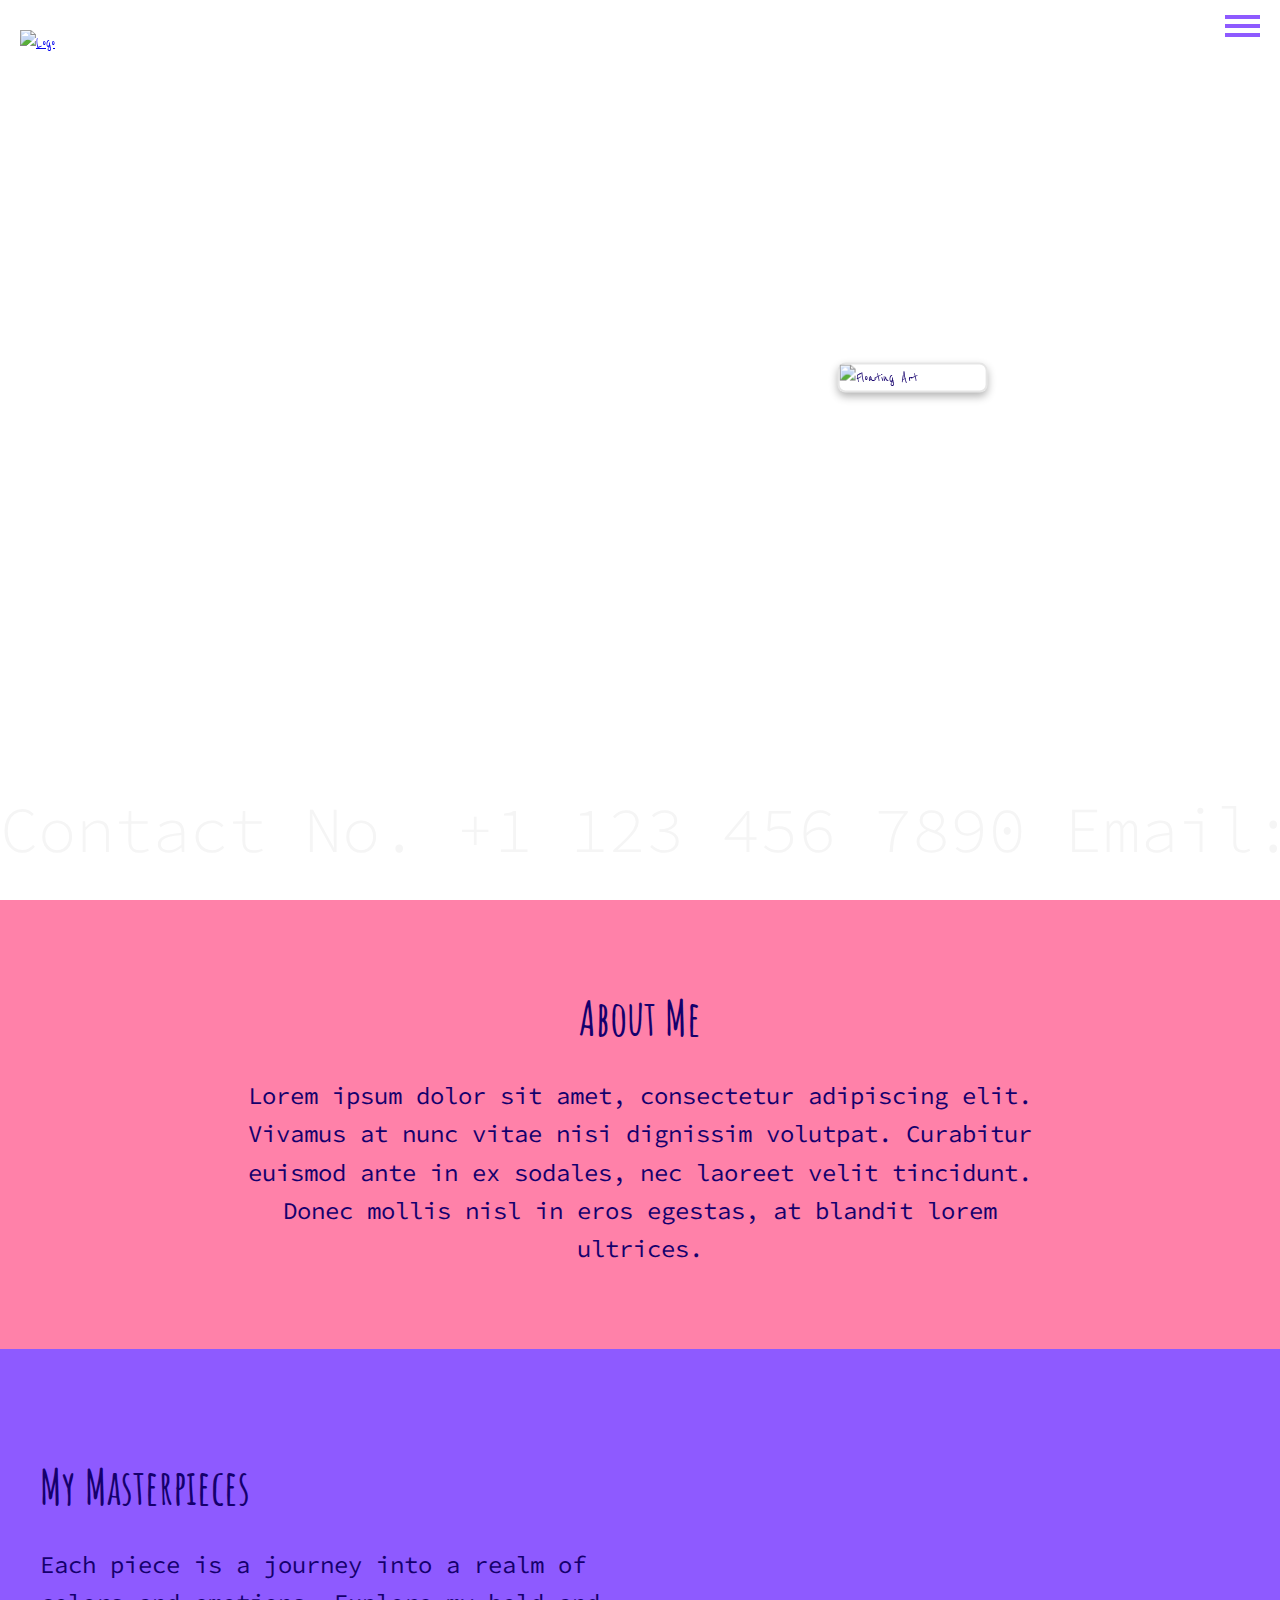
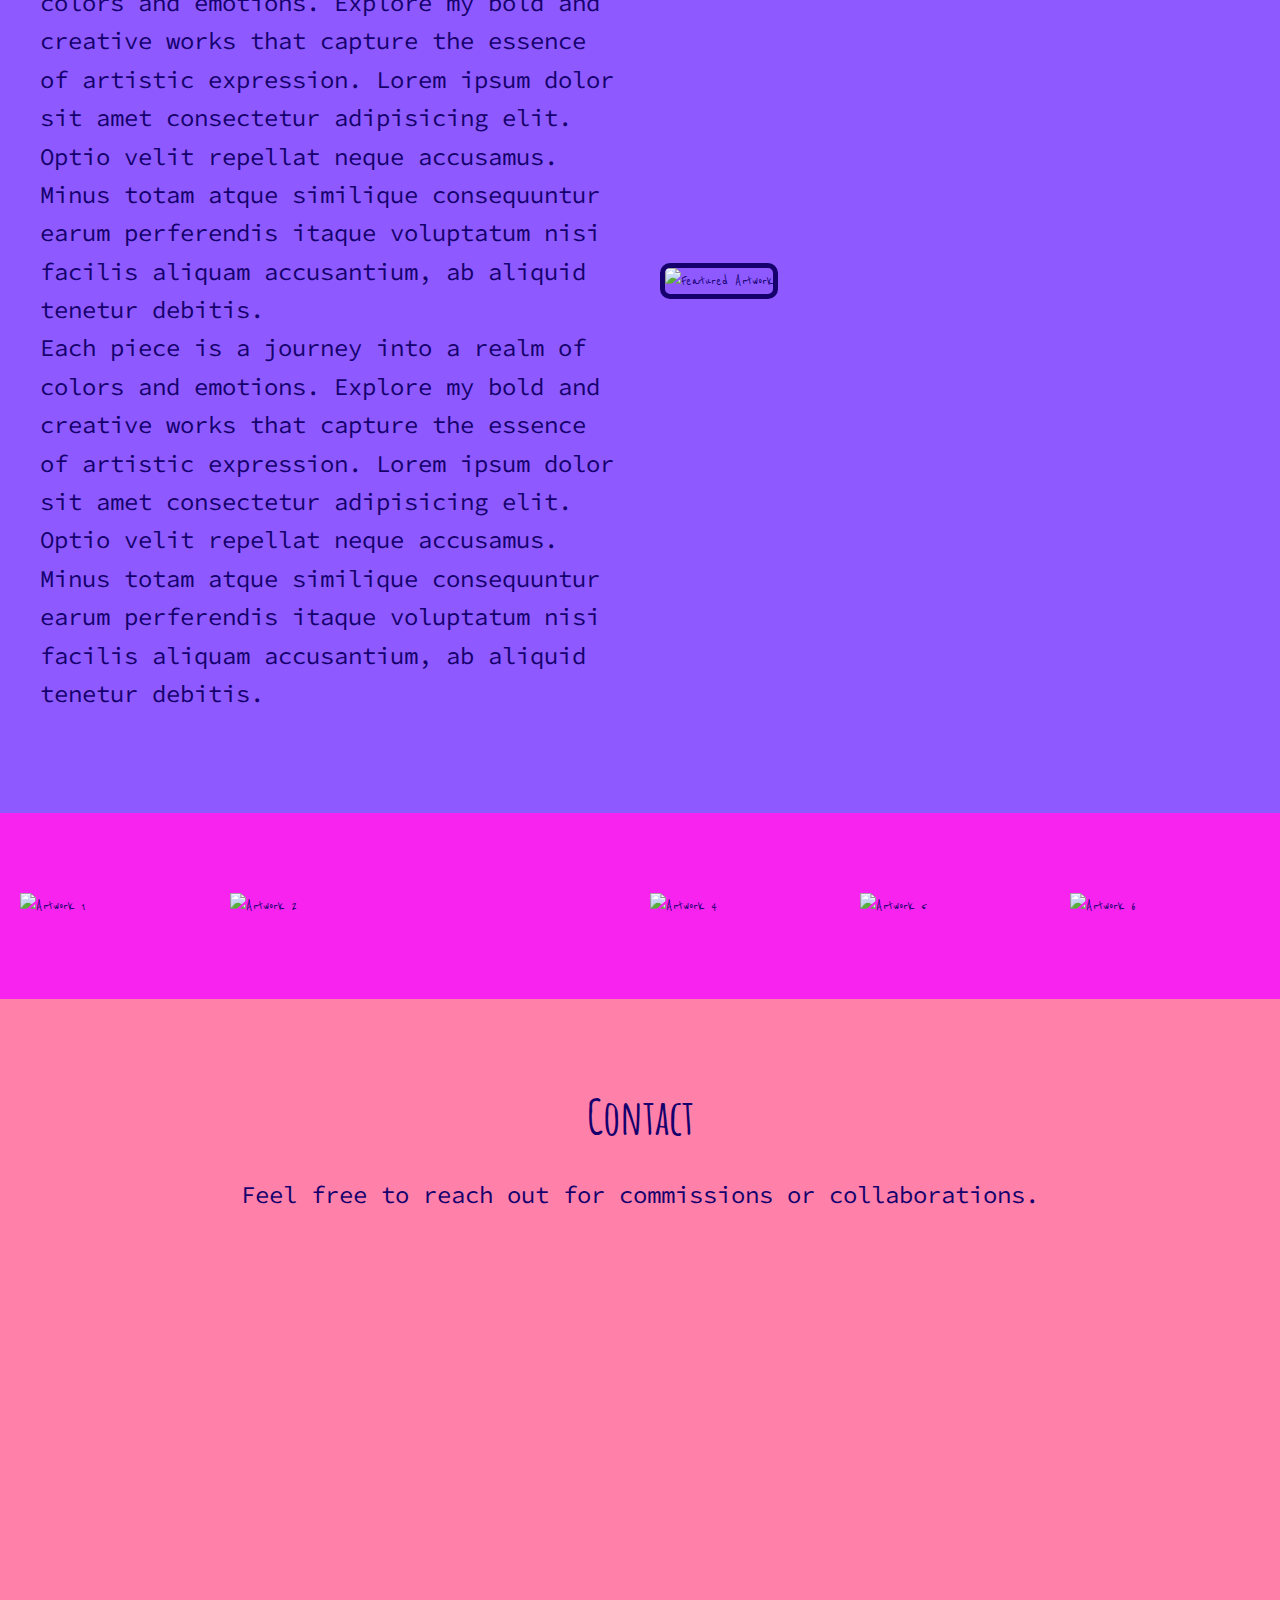
==== public/index.html @ 8ee1802f "modify for ver server" ====
<!DOCTYPE html>
<html lang="en">
<head>
  <meta charset="UTF-8" />
  <meta name="viewport" content="width=device-width, initial-scale=1.0" />
  <title>Farnoosh Portfolio</title>
  <!-- Google Fonts: Lobster for headers and Roboto for body -->
  <link rel="preconnect" href="https://fonts.googleapis.com">
  <link rel="preconnect" href="https://fonts.gstatic.com" crossorigin>
  <link href="https://fonts.googleapis.com/css2?family=Amatic+SC:wght@400;700&family=Reenie+Beanie&family=Source+Code+Pro:ital,wght@0,200..900;1,200..900&display=swap" rel="stylesheet">
  <link rel="stylesheet" href="style.css" />
</head>
<body>
  <!-- Header with Burger Menu -->
  <header>
    <div class="burger-menu">
      <div class="burger-icon">
        <span></span>
        <span></span>
        <span></span>
      </div>
      <nav class="menu">
        <ul>
          <li><a href="#about">About</a></li>
          <li><a href="#portfolio">Works</a></li>
          <li><a href="#contact">Contact</a></li>
        </ul>
      </nav>
    </div>
  </header>

  <a href="index.html" class="logo">
    <img src="./public/logo.gif" alt="Logo" />
  </a>

  <div id="floating-image">
    <img src="./public/bouncing-ball.gif" alt="Floating Art" />
  </div>

  <!-- Hero Section with Background Image -->
  <section class="hero">
    <h1 id="unique-font">Farnoosh Portfolio</h1>
    <h3 id="paragraph-font"><br>1998, Toronto Based.</h3>
  </section>

  <!-- About Section -->
  <section class="intro" id="about">
    <h2 id="title-font">About Me</h2>
    <p id="paragraph-font">
      Lorem ipsum dolor sit amet, consectetur adipiscing elit. Vivamus at nunc vitae nisi dignissim volutpat. Curabitur euismod ante in ex sodales, nec laoreet velit tincidunt. Donec mollis nisl in eros egestas, at blandit lorem ultrices.
    </p>
  </section>

  <!-- Portfolio Section -->
  <section class="portfolio" id="portfolio">
    <div class="portfolio-description">
      <h2 id="title-font">My Masterpieces</h2>
      <p id="paragraph-font">
        Each piece is a journey into a realm of colors and emotions. Explore my bold and creative works that capture the essence of artistic expression. Lorem ipsum dolor sit amet consectetur adipisicing elit. Optio velit repellat neque accusamus. Minus totam atque similique consequuntur earum perferendis itaque voluptatum nisi facilis aliquam accusantium, ab aliquid tenetur debitis.</br>
      </p>
      <p id="paragraph-font">
        Each piece is a journey into a realm of colors and emotions. Explore my bold and creative works that capture the essence of artistic expression. Lorem ipsum dolor sit amet consectetur adipisicing elit. Optio velit repellat neque accusamus. Minus totam atque similique consequuntur earum perferendis itaque voluptatum nisi facilis aliquam accusantium, ab aliquid tenetur debitis.
      </p>
    </div>
    <div class="portfolio-highlight">
      <img src="./public/boom.gif" alt="Featured Artwork" />
    </div>
  </section>

  <!-- Gallery Section with Creative, Randomly Animated Images -->
  <section class="gallery" id="gallery">
    <div class="gallery-grid">
      <div class="grid-item"><img src="./public/111.jfif" alt="Artwork 1" /></div>
      <div class="grid-item"><img src="./public/112.jfif" alt="Artwork 2" /></div>
      <div class="grid-item"><img src="./public/tv.gif" alt="Artwork 3" /></div>
      <div class="grid-item"><img src="./public/113.jfif" alt="Artwork 4" /></div>
      <div class="grid-item"><img src="./public/114.jfif" alt="Artwork 5" /></div>
      <div class="grid-item"><img src="./public/vibration.gif" alt="Artwork 6" /></div>
    </div>
  </section>

  <!-- Contact Section -->
  <section class="contact" id="contact">
    <h2 id="title-font">Contact</h2>
    <p id="paragraph-font">
      Feel free to reach out for commissions or collaborations.
    </p>
    <div class="contact-form-container">
      <form class="contact-form">
        <input type="text" name="name" placeholder="Your Name" required />
        <input type="email" name="email" placeholder="Your Email" required />
        <textarea name="message" placeholder="Your Message" required></textarea>
        <button type="submit">Submit</button>
      </form>
    </div>
  </section>

  <!-- Footer Section with Animated Lorem -->
  <footer>
    <p class="footer-text" id="paragraph-font-footer">
      Contact No. +1 123 456 7890 Email: farnoosh.paint@yahoo.com Address: 1234 Art Street, Toronto, ON, Canada
    </p>
  </footer>

  <script src="script.js"></script>
</body>
</html>
---- public/style.css ----
/* Hot Dream Color Palette */
:root {
  --color1: #F923EF; /* Vivid Pink */
  --color2: #FF81A9; /* Soft Pink */
  --color3: #15006D; /* Deep Indigo */
  --color4: #8E5AFF; /* Light Purple */
}
/* font palletts */
#unique-font {
  font-family: "Reenie Beanie", serif;
  font-weight: 400;
  font-style: normal;
}

#title-font {
  font-family: "Amatic SC", serif;
  font-weight: 700;
  font-style: normal;
}

#paragraph-font {
  font-family: "Source Code Pro", serif;
  font-optical-sizing: auto;
  font-weight: 400;
  font-style: normal;
}

#paragraph-font-footer {
  font-family: "Source Code Pro", serif;
  font-size: 4rem;
  font-weight: 300;
  font-style: normal;
  color: whitesmoke;
}

/* Reset & Base Styles */
* {
  margin: 0;
  padding: 0;
  box-sizing: border-box;
}
body {
  font-family: "Reenie Beanie", serif;
  background: #fff;
  color: var(--color3);
  line-height: 1.6;
}

/* Headers with Big, Retro-Inspired Fonts */
h1, h2 {
  font-family: 'Lobster', cursive;
}

/* Header & Burger Menu */
header {
  position: fixed;
  top: 0;
  width: 100%;
  padding: 10px 20px;
  z-index: 1000;
  display: flex;
  justify-content: flex-end;
}
.burger-menu {
  position: relative;
}
.burger-icon {
  width: 35px;
  cursor: pointer;
}
.burger-icon span {
  display: block;
  height: 4px;
  background: var(--color4);
  margin: 5px 0;
  transition: 0.4s;
}
.menu {
  position: absolute;
  top: 45px;
  right: 0;
  background: black;
  padding: 10px;
  border-radius: 5px;
  display: none;
}
.menu ul {
  list-style: none;
}
.menu li {
  margin: 10px 0;
}
.menu li a {
  text-decoration: none;
  color: var(--color4);
  font-size: 1.2rem;
  font-weight: bold;
}

/* Hero Section with Background Image & Animation */
.hero {
  height: 100vh;
  background: url('./public/abstract-hero.jpg') no-repeat center center/cover;
  position: relative;
  display: flex;
  align-items: center;
  justify-content: center;
  text-align: center;
  color: white;
  /* Start scaled up for the animated reveal */
  transform: scale(1.2);
}
.hero.animate-bg {
  animation: heroBgScale 2s ease-out forwards;
}
@keyframes heroBgScale {
  from { transform: scale(1.2); }
  to { transform: scale(1); }
}
.hero h1 {
  font-size: 4rem;
  opacity: 1;
}

/* Intro Section */
.intro {
  padding: 80px 20px;
  background: var(--color2);
  text-align: center;
}
.intro h2 {
  font-size: 3rem;
  margin-bottom: 20px;
  color: var(--color3);
}
.intro p {
  max-width: 800px;
  margin: 0 auto;
  font-size: 1.5rem;
}

/* Portfolio Section */
.portfolio {
  padding: 80px 20px;
  display: flex;
  flex-wrap: wrap;
  align-items: center;
  justify-content: center;
  background: var(--color4);
  color: var(--color3);
}
.portfolio-description {
  flex: 1 1 400px;
  padding: 20px;
}
.portfolio-description h2 {
  font-size: 3rem;
  margin-bottom: 20px;
}
.portfolio-description p {
  font-size: 1.5rem;
}
.portfolio-highlight {
  flex: 1 1 400px;
  padding: 20px;
}
.portfolio-highlight img {
  width: 100%;
  border: 5px solid var(--color3);
  border-radius: 10px;
  transition: transform 0.5s ease;
}
.portfolio-highlight img:hover {
  transform: scale(1.05);
}

/* Gallery Section – Creative, Random-Looking Grid */
.gallery {
  padding: 80px 20px;
  background: var(--color1);
}
.gallery-grid {
  display: grid;
  grid-template-columns: repeat(auto-fit, minmax(150px, 1fr));
  grid-gap: 20px;
}
.gallery-grid .grid-item {
  position: relative;
  overflow: hidden;
}
.gallery-grid .grid-item img {
  width: 100%;
  height: auto;
  transition: transform 0.5s ease;
}
.gallery-grid .grid-item:hover img {
  transform: scale(1.1);
}

/* Contact Section */
.contact {
  padding: 80px 20px;
  background: var(--color2);
  text-align: center;
}
.contact h2 {
  font-size: 3rem;
  margin-bottom: 20px;
  color: var(--color3);
}
.contact p {
  font-size: 1.5rem;
}

/* Responsive Adjustments */
@media (max-width: 768px) {
  .hero h1 {
    font-size: 2.5rem;
  }
  .intro h2,
  .portfolio-description h2,
  .contact h2 {
    font-size: 2rem;
  }
  .intro p,
  .portfolio-description p,
  .contact p {
    font-size: 1.2rem;
  }
  .portfolio {
    flex-direction: column;
  }
}

/* Contact Form Container & Animation */
.contact-form-container {
  max-width: 600px;
  margin: 40px auto;
  animation: slideInUp 1s ease-out forwards;
  opacity: 0;
}

/* Contact Form Styling */
.contact-form {
  display: flex;
  flex-direction: column;
  gap: 20px;
  padding: 20px;
  background: #fff;
  border: 2px solid var(--color3);
  border-radius: 10px;
}

.contact-form input,
.contact-form textarea {
  width: 100%;
  padding: 10px;
  border: 1px solid var(--color3);
  border-radius: 5px;
  font-family: "Source Code Pro", monospace;
  font-size: 1rem;
}

.contact-form textarea {
  resize: vertical;
  min-height: 100px;
}

/* Styled Submit Button */
.contact-form button {
  background: var(--color3);
  color: #fff;
  border: none;
  padding: 10px 20px;
  border-radius: 5px;
  font-size: 1.2rem;
  cursor: pointer;
  transition: background 0.3s ease;
}

.contact-form button:hover {
  background: var(--color4);
}

/* Slide-In Animation for the Contact Form */
@keyframes slideInUp {
  from {
    transform: translateY(50px);
    opacity: 0;
  }
  to {
    transform: translateY(0);
    opacity: 1;
  }
}

/* Footer Section - Always Visible */
footer {
  position: fixed;
  bottom: 0;
  left: 0;
  width: 100%;
  padding: 20px 0;
  text-align: center;
  overflow: hidden; /* Hides overflow from the animated text */
  z-index: 1000; /* Ensures footer stays on top */
}

.footer-text {
  display: inline-block;
  white-space: nowrap; /* Prevents text from wrapping */
  animation: slideInRight 10s linear infinite;
  font-size: 1.2rem;
  color: var(--color3); /* Deep Indigo for contrast */
}

/* Animation: Translates text from left to right continuously */
@keyframes slideInRight {
  0% {
    transform: translateX(-100%);
  }
  100% {
    transform: translateX(100%);
  }
}

@media (max-width: 500px) {
  #paragraph-font-footer {
    font-family: "Source Code Pro", serif;
    font-size: 2rem;
    font-weight: 300;
    font-style: normal;
    color: whitesmoke;
  }
}

/* Logo styling */
.logo {
  position: fixed;
  top: 30px;
  left: 20px;
  z-index: 1001; /* Ensure it's above other elements */
  cursor: pointer;
}

.logo img {
  width: 150px;
  height: auto;
  display: block;
}

#floating-image {
  position: fixed;
  top: 0;
  left: 0;
  width: 150px; /* Adjust the size as needed */
  z-index: 1001; /* Ensure it stays above other elements */
  box-shadow: 0 4px 8px rgba(0, 0, 0, 0.3);
  border: 2px solid rgba(0, 0, 0, 0.1);
  border-radius: 8px; /* Optional: round the corners a bit */
}

#floating-image img {
  width: 100%;
  height: auto;
  display: block;
}
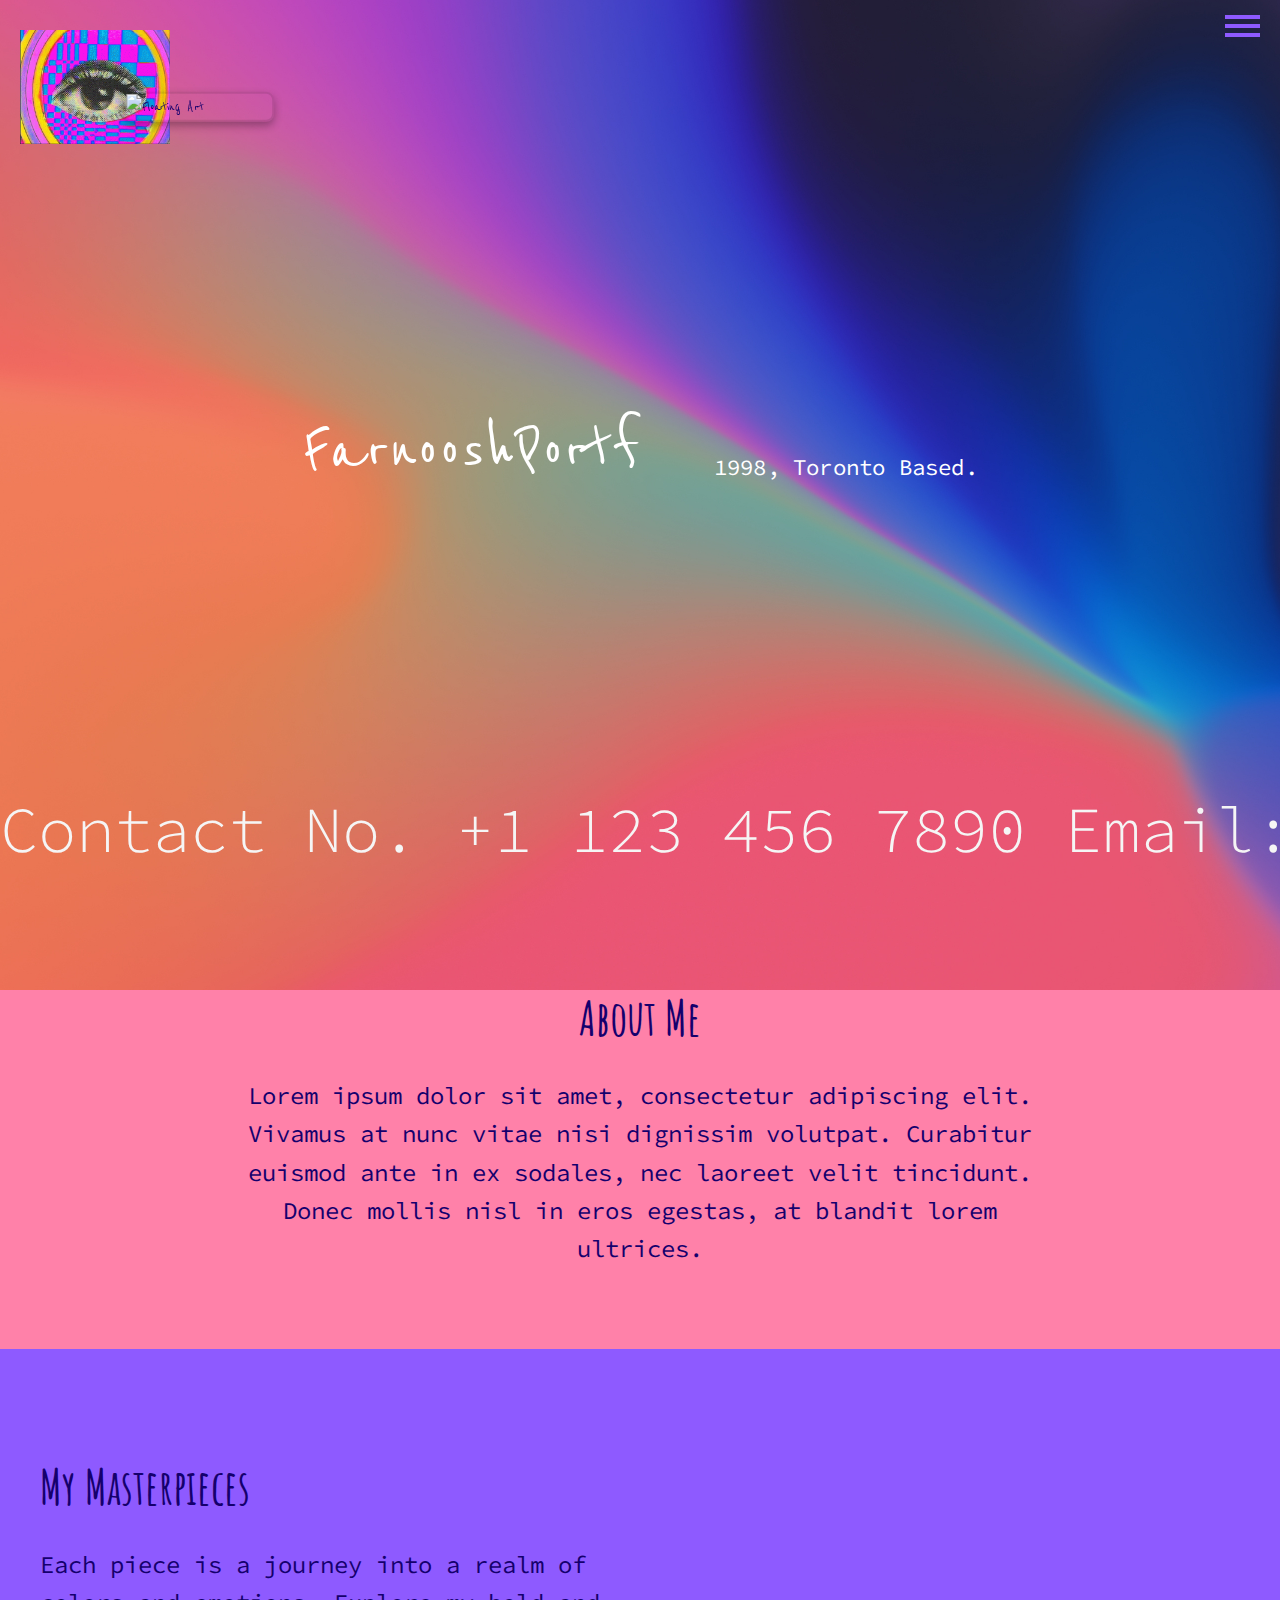
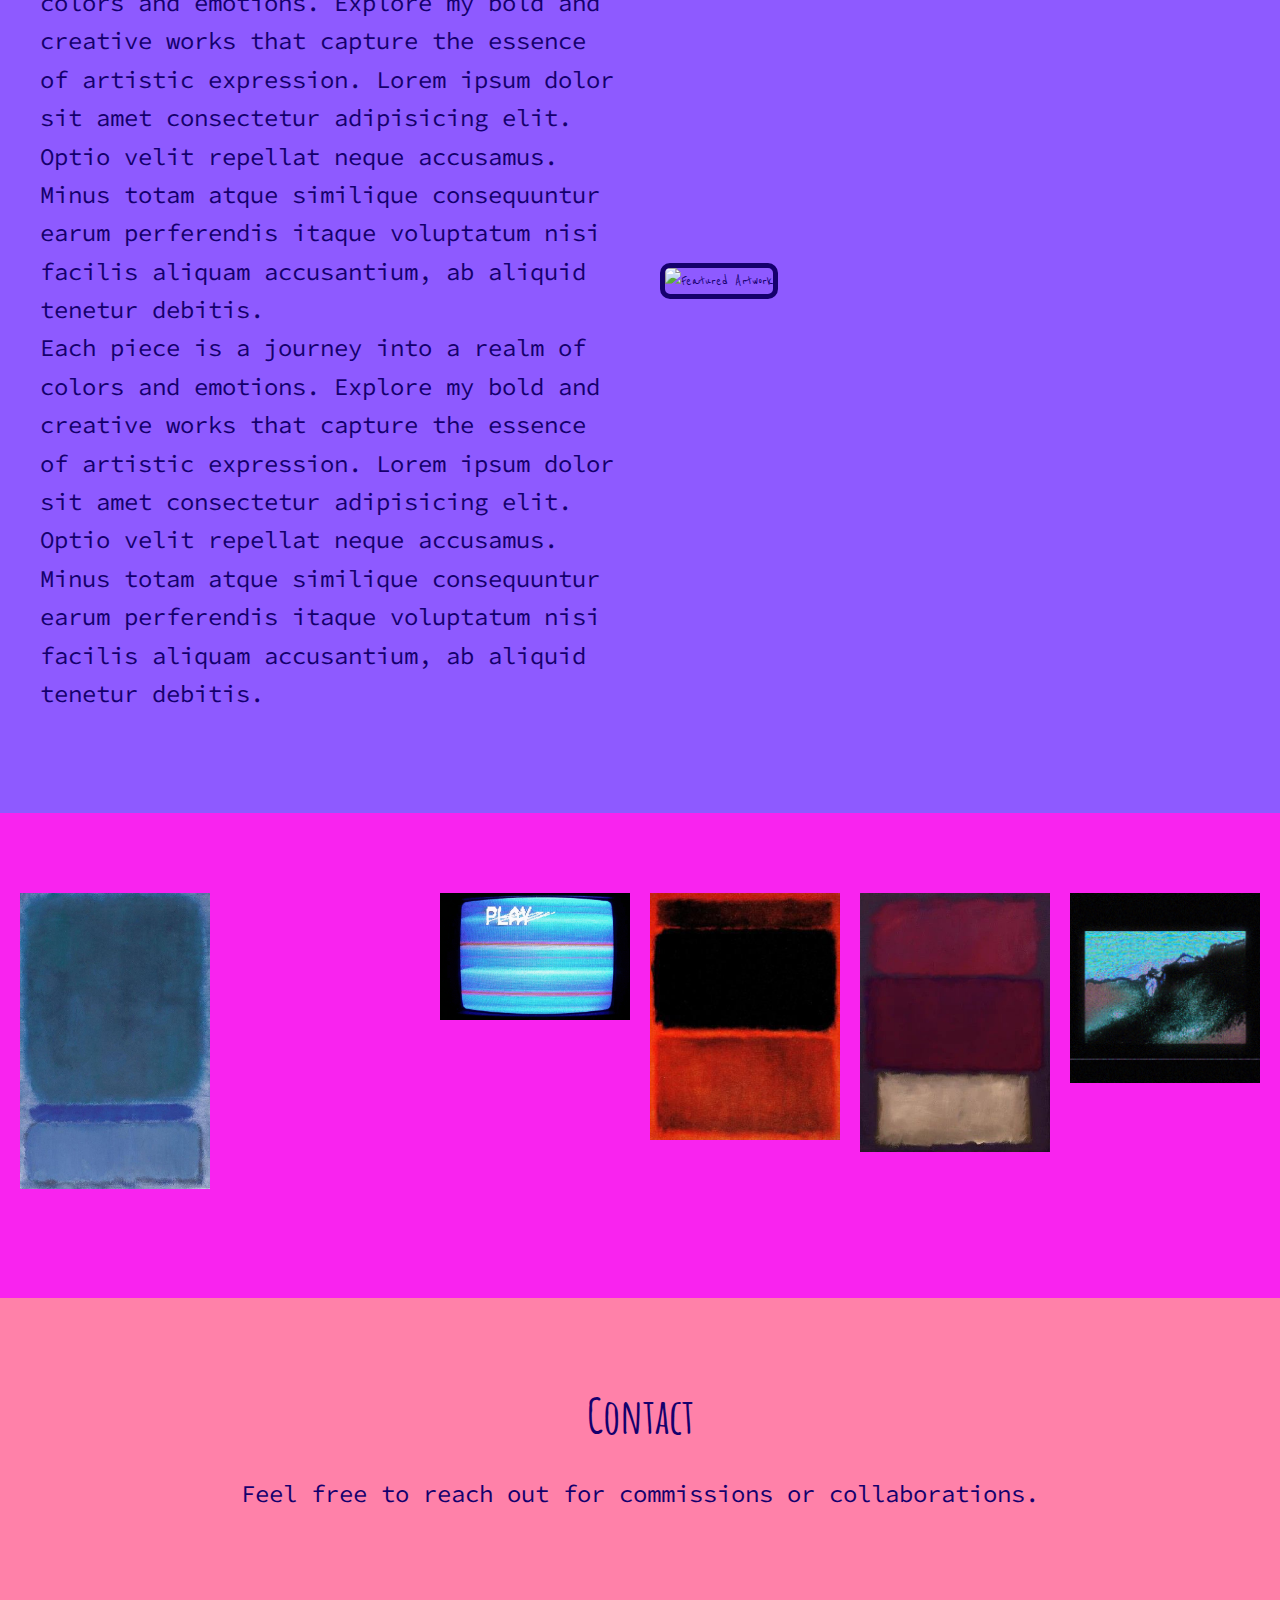
==== commit 1d635487: "index stand" ====
--- a/public/index.html
+++ b/public/index.html
@@ -30,11 +30,11 @@
   </header>
 
   <a href="index.html" class="logo">
-    <img src="./public/logo.gif" alt="Logo" />
+    <img src="./logo.gif" alt="Logo" />
   </a>
 
   <div id="floating-image">
-    <img src="./public/bouncing-ball.gif" alt="Floating Art" />
+    <img src="./bouncing-ball.gif" alt="Floating Art" />
   </div>
 
   <!-- Hero Section with Background Image -->
@@ -63,19 +63,19 @@
       </p>
     </div>
     <div class="portfolio-highlight">
-      <img src="./public/boom.gif" alt="Featured Artwork" />
+      <img src="./boom.gif" alt="Featured Artwork" />
     </div>
   </section>
 
   <!-- Gallery Section with Creative, Randomly Animated Images -->
   <section class="gallery" id="gallery">
     <div class="gallery-grid">
-      <div class="grid-item"><img src="./public/111.jfif" alt="Artwork 1" /></div>
-      <div class="grid-item"><img src="./public/112.jfif" alt="Artwork 2" /></div>
-      <div class="grid-item"><img src="./public/tv.gif" alt="Artwork 3" /></div>
-      <div class="grid-item"><img src="./public/113.jfif" alt="Artwork 4" /></div>
-      <div class="grid-item"><img src="./public/114.jfif" alt="Artwork 5" /></div>
-      <div class="grid-item"><img src="./public/vibration.gif" alt="Artwork 6" /></div>
+      <div class="grid-item"><img src="./111.jfif" alt="Artwork 1" /></div>
+      <div class="grid-item"><img src="./112.jfif" alt="Artwork 2" /></div>
+      <div class="grid-item"><img src="./tv.gif" alt="Artwork 3" /></div>
+      <div class="grid-item"><img src="./113.jfif" alt="Artwork 4" /></div>
+      <div class="grid-item"><img src="./114.jfif" alt="Artwork 5" /></div>
+      <div class="grid-item"><img src="./vibration.gif" alt="Artwork 6" /></div>
     </div>
   </section>
 
--- a/public/style.css
+++ b/public/style.css
@@ -100,7 +100,7 @@
 /* Hero Section with Background Image & Animation */
 .hero {
   height: 100vh;
-  background: url('./public/abstract-hero.jpg') no-repeat center center/cover;
+  background: url('./abstract-hero.jpg') no-repeat center center/cover;
   position: relative;
   display: flex;
   align-items: center;
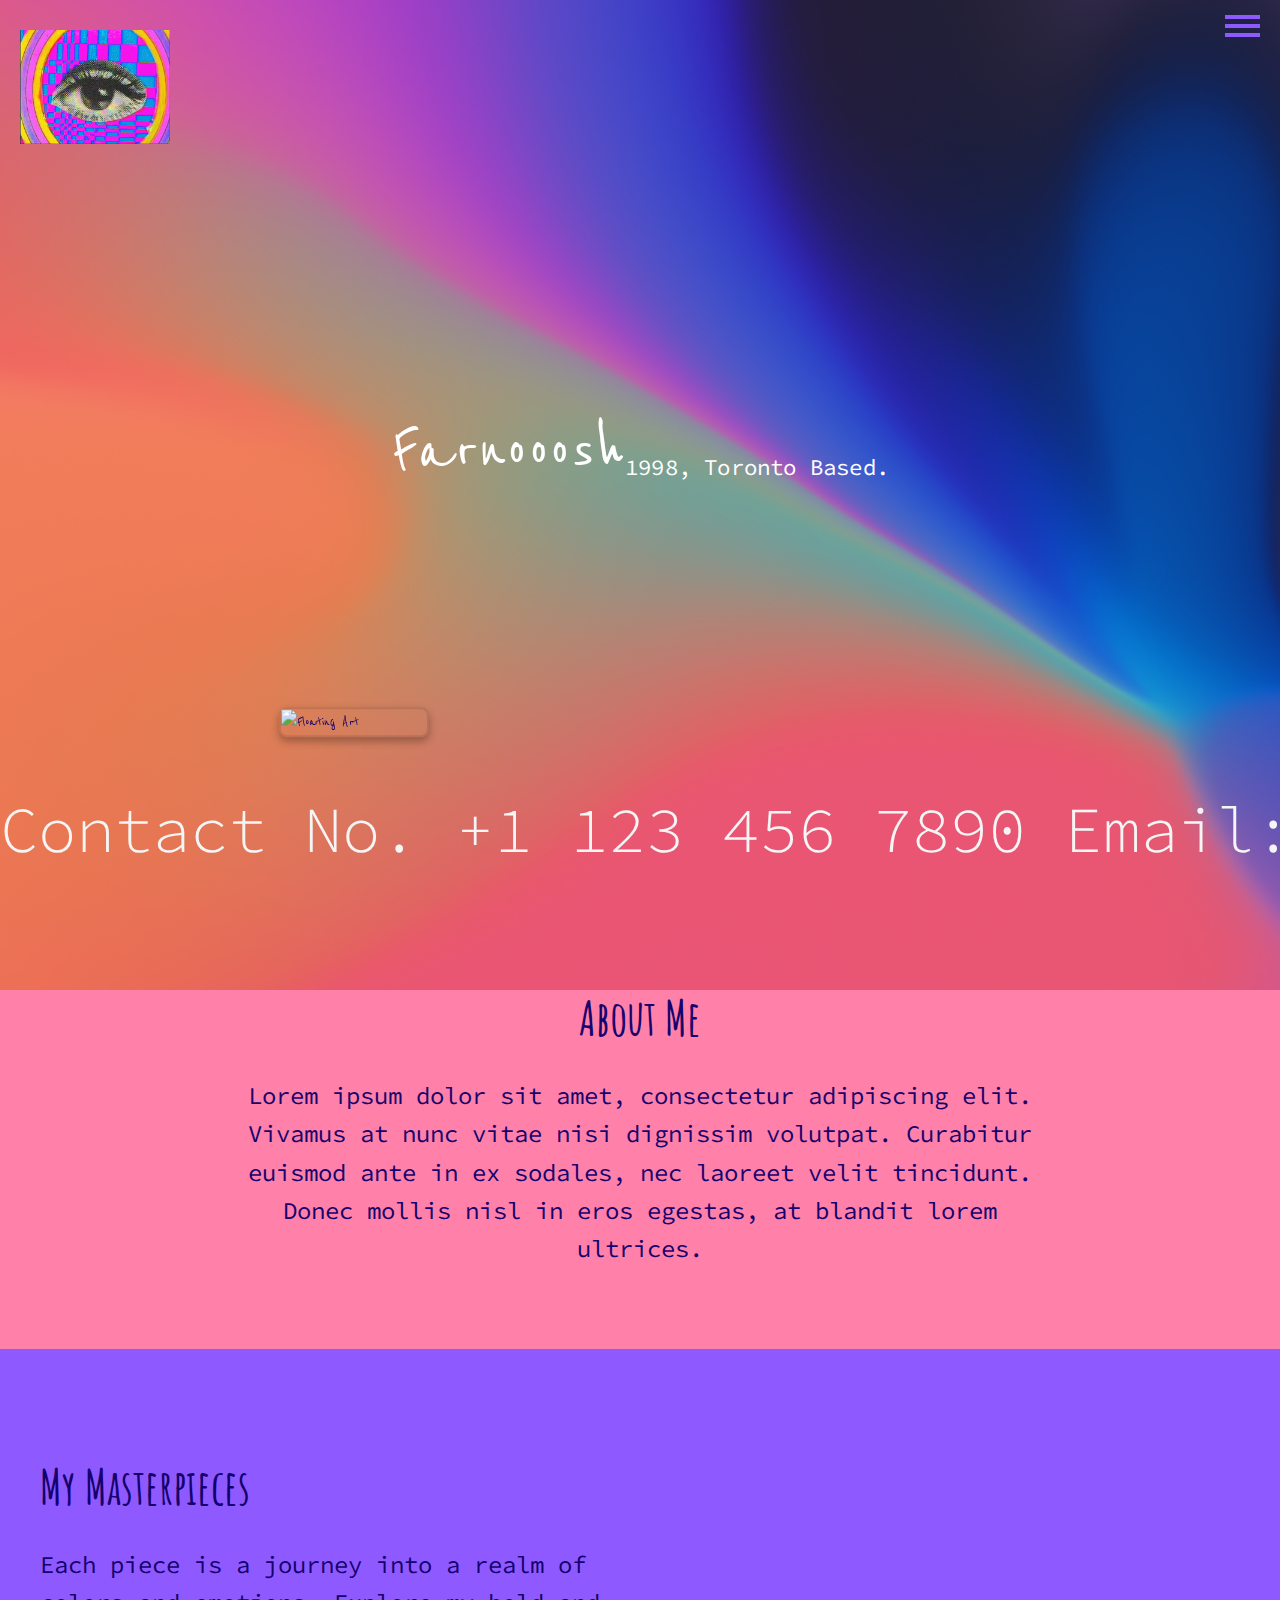
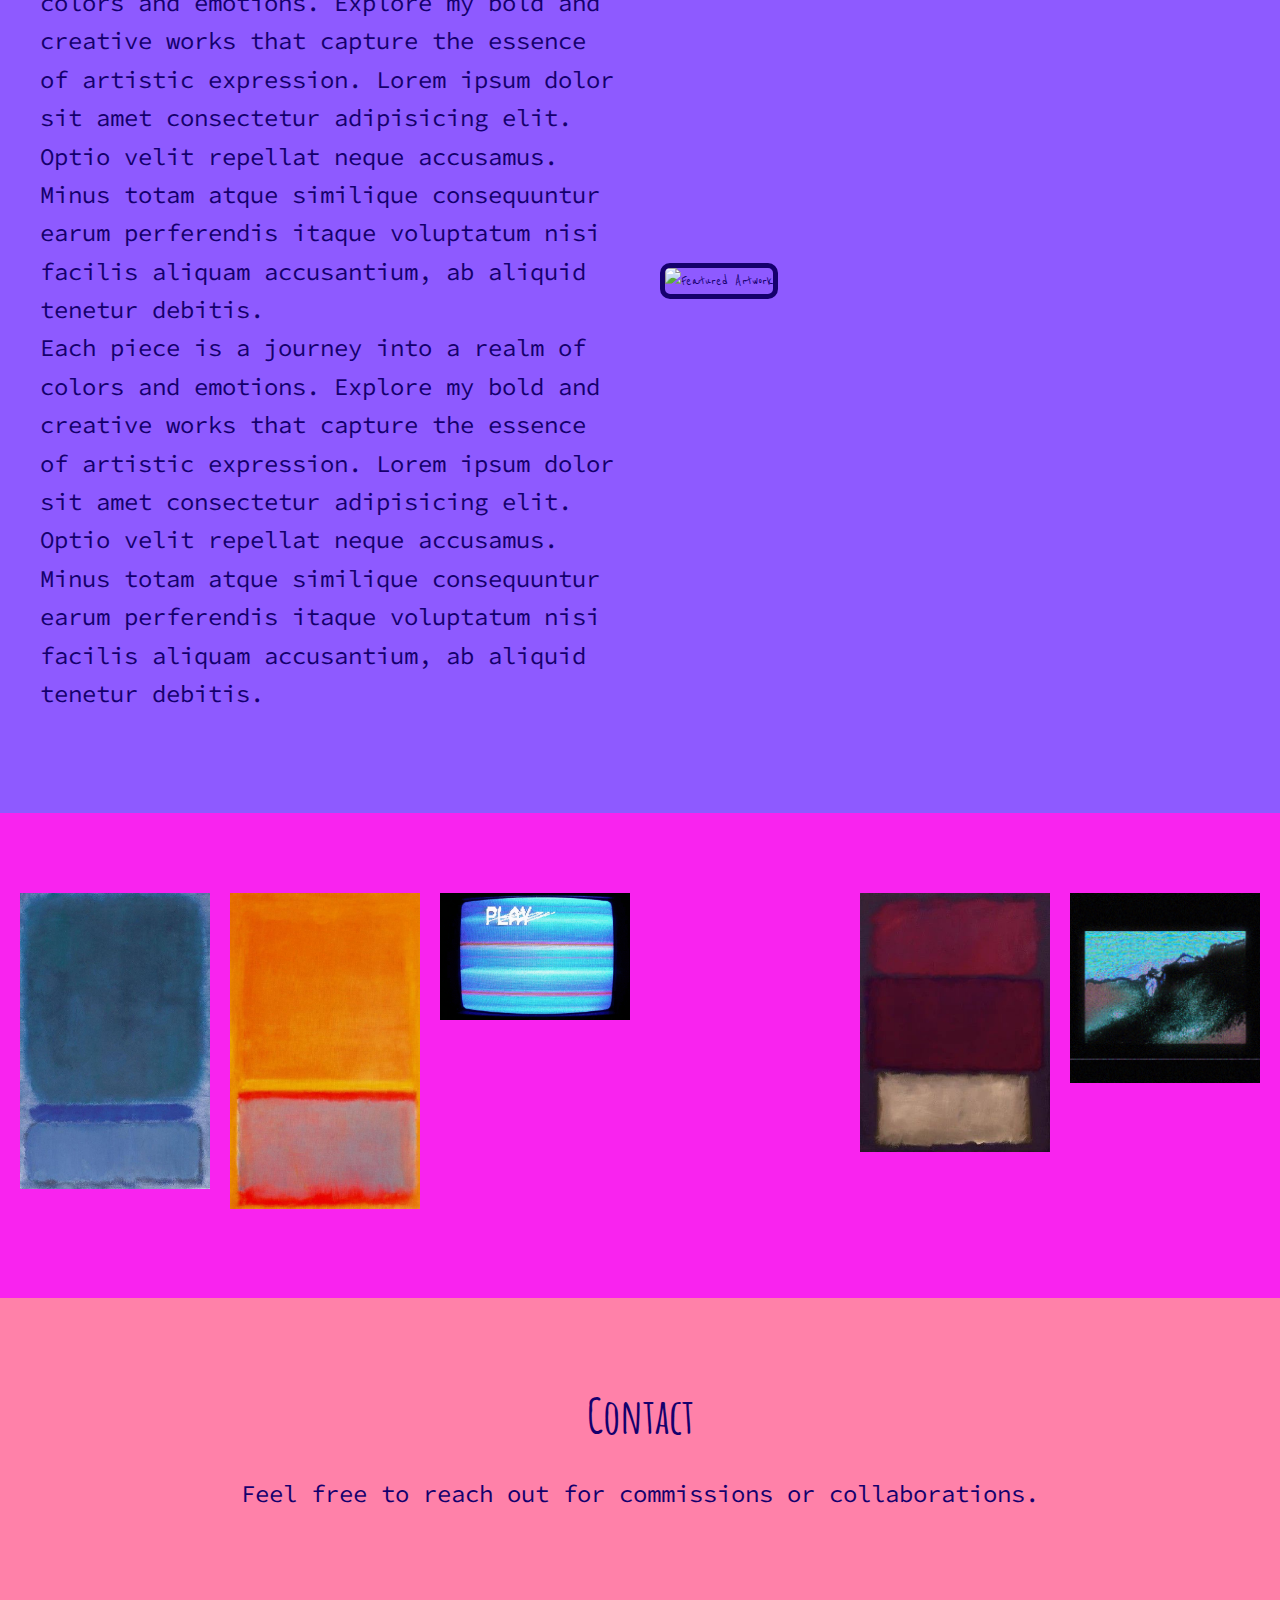
==== commit 51a5ed6a: "farnooosh" ====
--- a/public/index.html
+++ b/public/index.html
@@ -30,16 +30,16 @@
   </header>
 
   <a href="index.html" class="logo">
-    <img src="./logo.gif" alt="Logo" />
+    <img src="./public/logo.gif" alt="Logo" />
   </a>
 
   <div id="floating-image">
-    <img src="./bouncing-ball.gif" alt="Floating Art" />
+    <img src="./public/bouncing-ball.gif" alt="Floating Art" />
   </div>
 
   <!-- Hero Section with Background Image -->
   <section class="hero">
-    <h1 id="unique-font">Farnoosh Portfolio</h1>
+    <h1 id="unique-font">Farnooosh</h1>
     <h3 id="paragraph-font"><br>1998, Toronto Based.</h3>
   </section>
 
@@ -63,19 +63,19 @@
       </p>
     </div>
     <div class="portfolio-highlight">
-      <img src="./boom.gif" alt="Featured Artwork" />
+      <img src="./public/boom.gif" alt="Featured Artwork" />
     </div>
   </section>
 
   <!-- Gallery Section with Creative, Randomly Animated Images -->
   <section class="gallery" id="gallery">
     <div class="gallery-grid">
-      <div class="grid-item"><img src="./111.jfif" alt="Artwork 1" /></div>
-      <div class="grid-item"><img src="./112.jfif" alt="Artwork 2" /></div>
-      <div class="grid-item"><img src="./tv.gif" alt="Artwork 3" /></div>
-      <div class="grid-item"><img src="./113.jfif" alt="Artwork 4" /></div>
-      <div class="grid-item"><img src="./114.jfif" alt="Artwork 5" /></div>
-      <div class="grid-item"><img src="./vibration.gif" alt="Artwork 6" /></div>
+      <div class="grid-item"><img src="./public/111.jfif" alt="Artwork 1" /></div>
+      <div class="grid-item"><img src="./public/112.jfif" alt="Artwork 2" /></div>
+      <div class="grid-item"><img src="./public/tv.gif" alt="Artwork 3" /></div>
+      <div class="grid-item"><img src="./public/113.jfif" alt="Artwork 4" /></div>
+      <div class="grid-item"><img src="./public/114.jfif" alt="Artwork 5" /></div>
+      <div class="grid-item"><img src="./public/vibration.gif" alt="Artwork 6" /></div>
     </div>
   </section>
 
--- a/public/style.css
+++ b/public/style.css
@@ -100,7 +100,7 @@
 /* Hero Section with Background Image & Animation */
 .hero {
   height: 100vh;
-  background: url('./abstract-hero.jpg') no-repeat center center/cover;
+  background: url('./public/abstract-hero.jpg') no-repeat center center/cover;
   position: relative;
   display: flex;
   align-items: center;
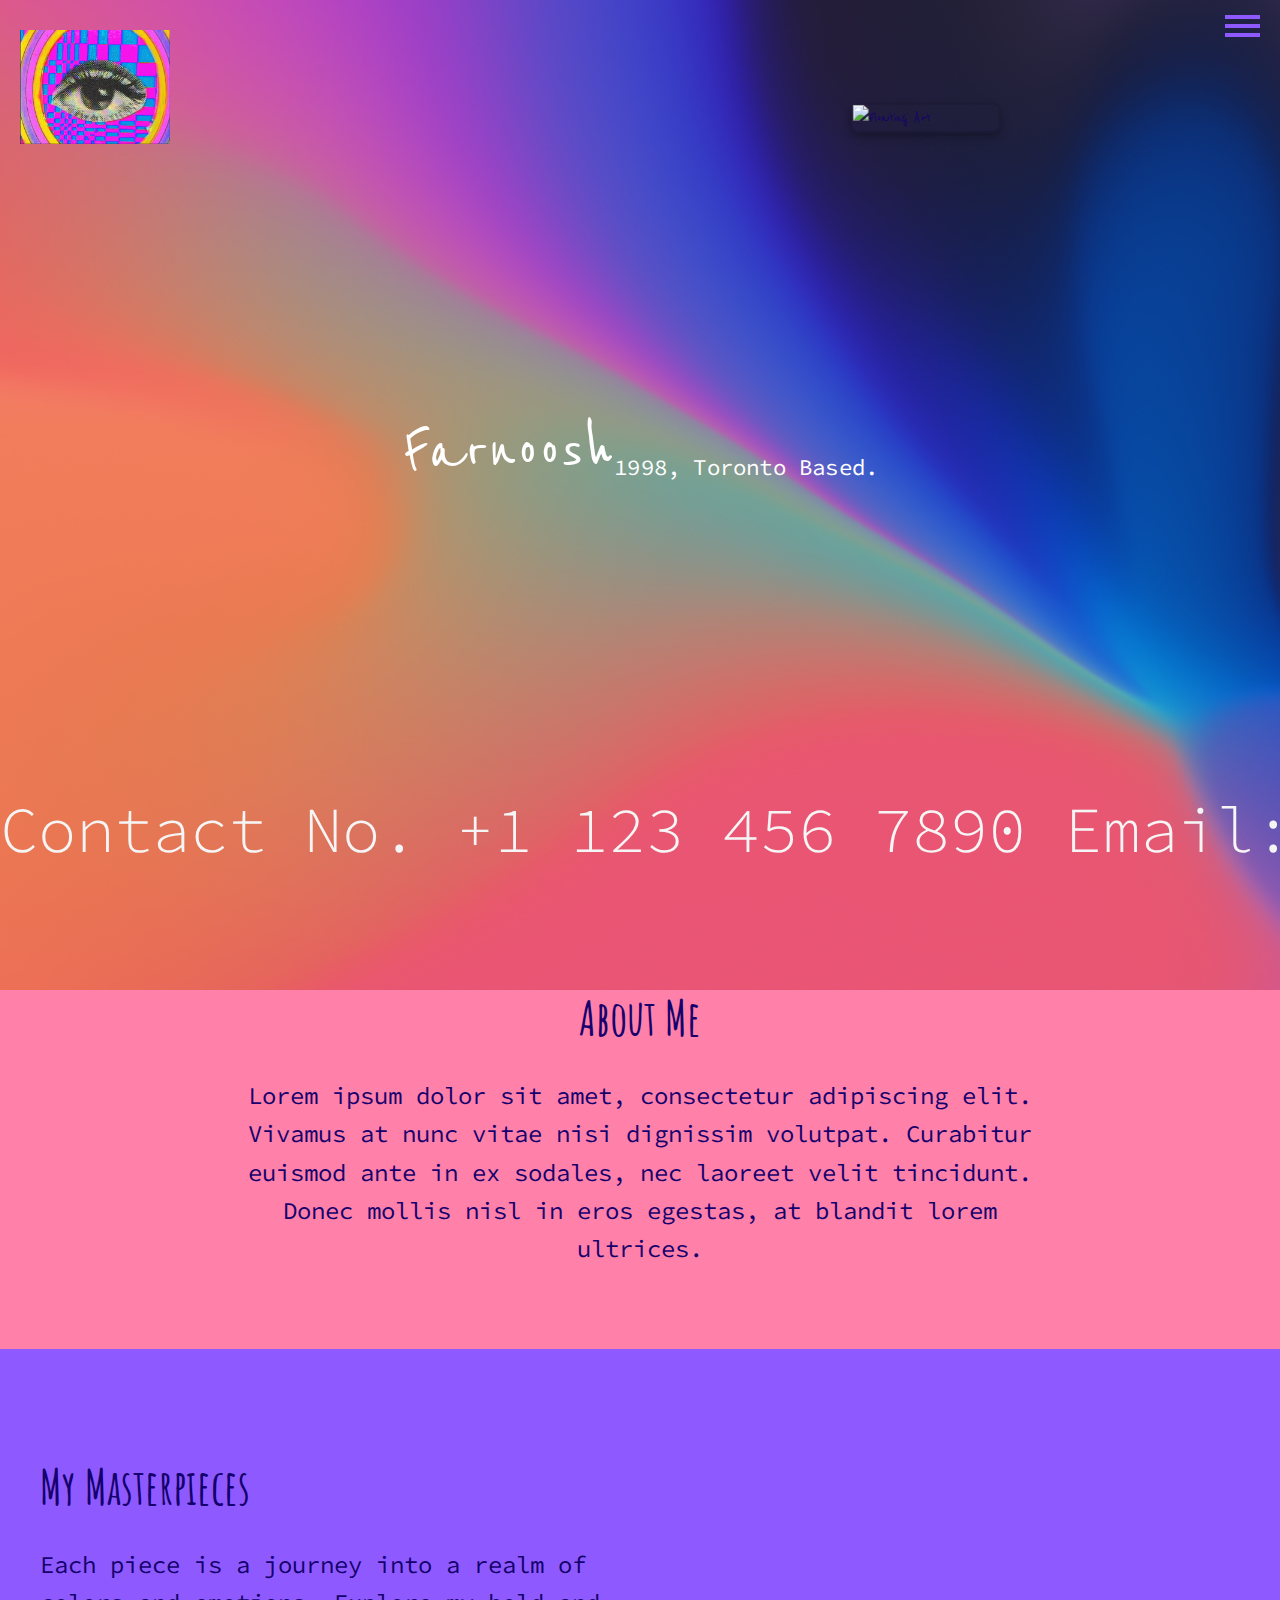
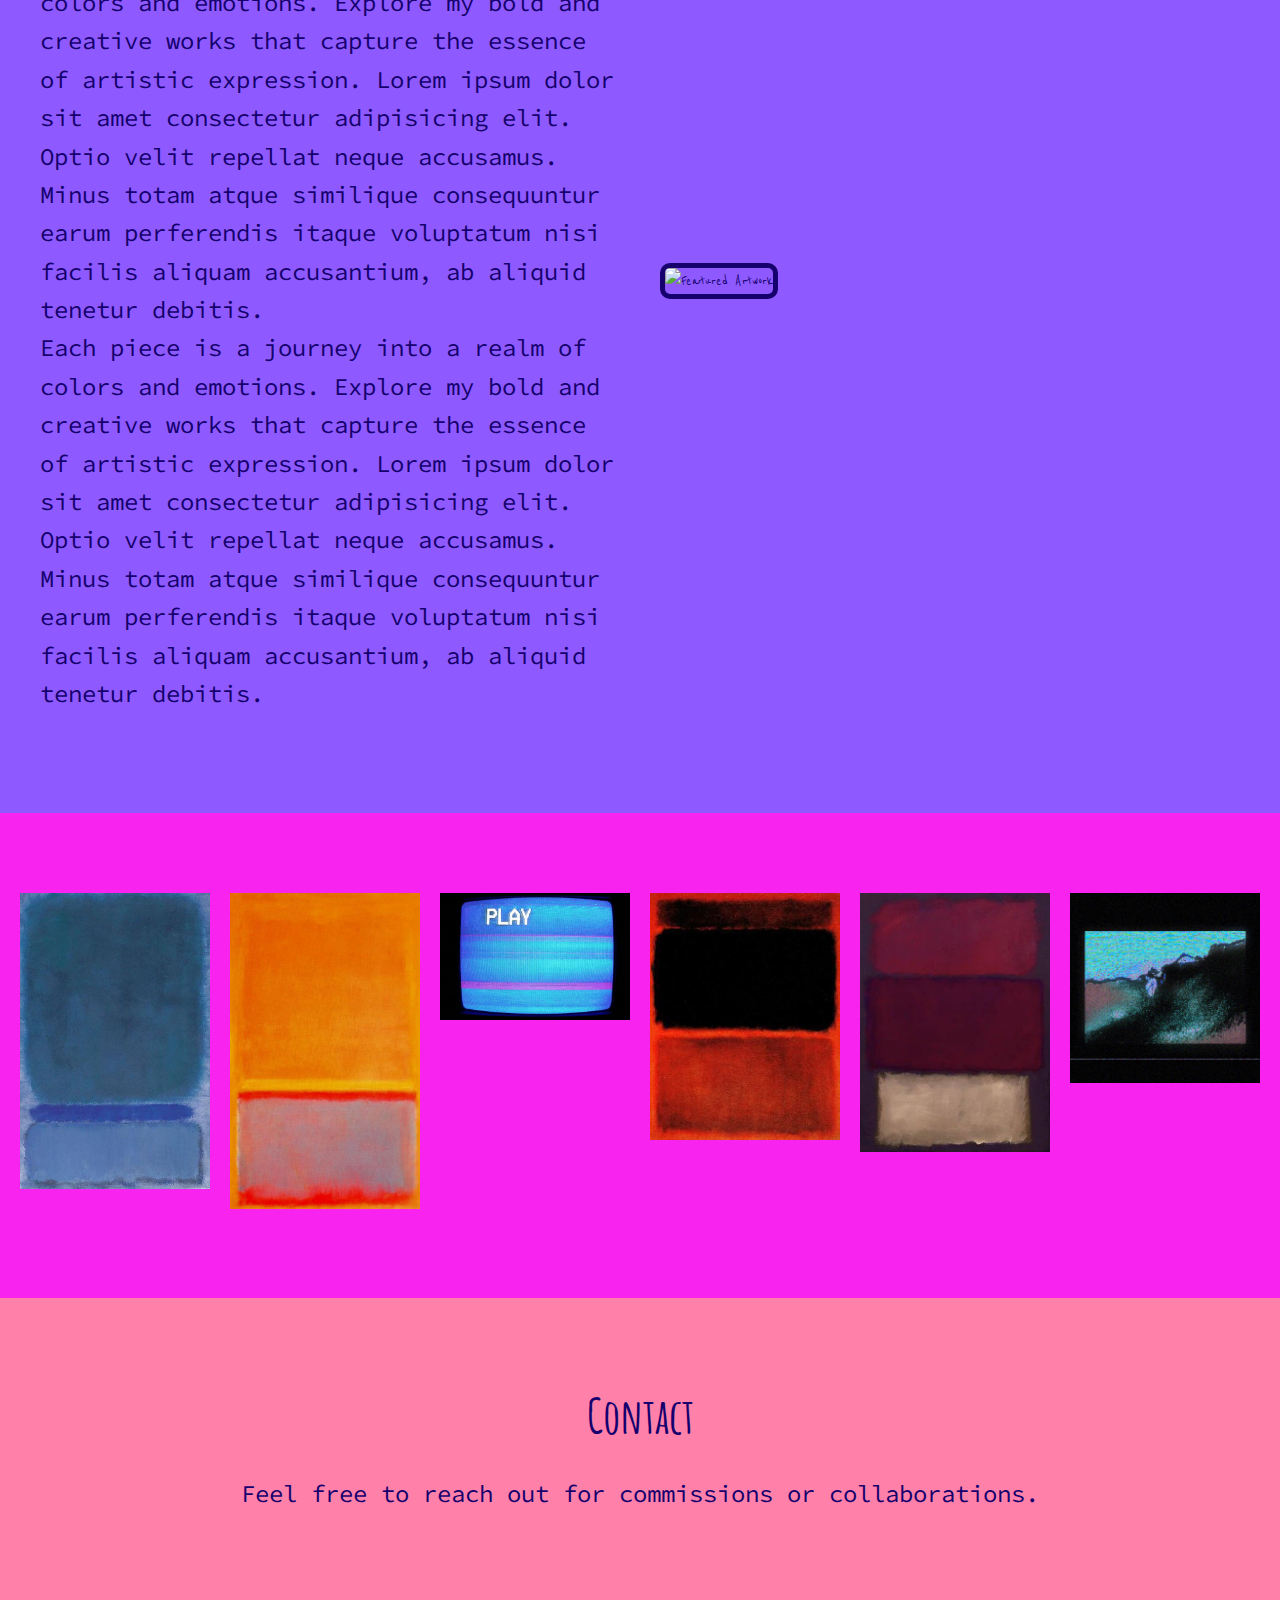
==== commit 059e593e: "modify ui" ====
--- a/public/index.html
+++ b/public/index.html
@@ -39,7 +39,7 @@
 
   <!-- Hero Section with Background Image -->
   <section class="hero">
-    <h1 id="unique-font">Farnooosh</h1>
+    <h1 id="unique-font">Farnoosh</h1>
     <h3 id="paragraph-font"><br>1998, Toronto Based.</h3>
   </section>
 
--- a/public/style.css
+++ b/public/style.css
@@ -302,25 +302,24 @@
   width: 100%;
   padding: 20px 0;
   text-align: center;
-  overflow: hidden; /* Hides overflow from the animated text */
   z-index: 1000; /* Ensures footer stays on top */
 }
 
 .footer-text {
   display: inline-block;
   white-space: nowrap; /* Prevents text from wrapping */
-  animation: slideInRight 10s linear infinite;
+  animation: slideInLeft 10s linear infinite;
   font-size: 1.2rem;
   color: var(--color3); /* Deep Indigo for contrast */
 }
 
-/* Animation: Translates text from left to right continuously */
-@keyframes slideInRight {
+/* Animation: Translates text from right to left continuously */
+@keyframes slideInLeft {
   0% {
+    transform: translateX(100%);
+  }
+  100% {
     transform: translateX(-100%);
-  }
-  100% {
-    transform: translateX(100%);
   }
 }
 
